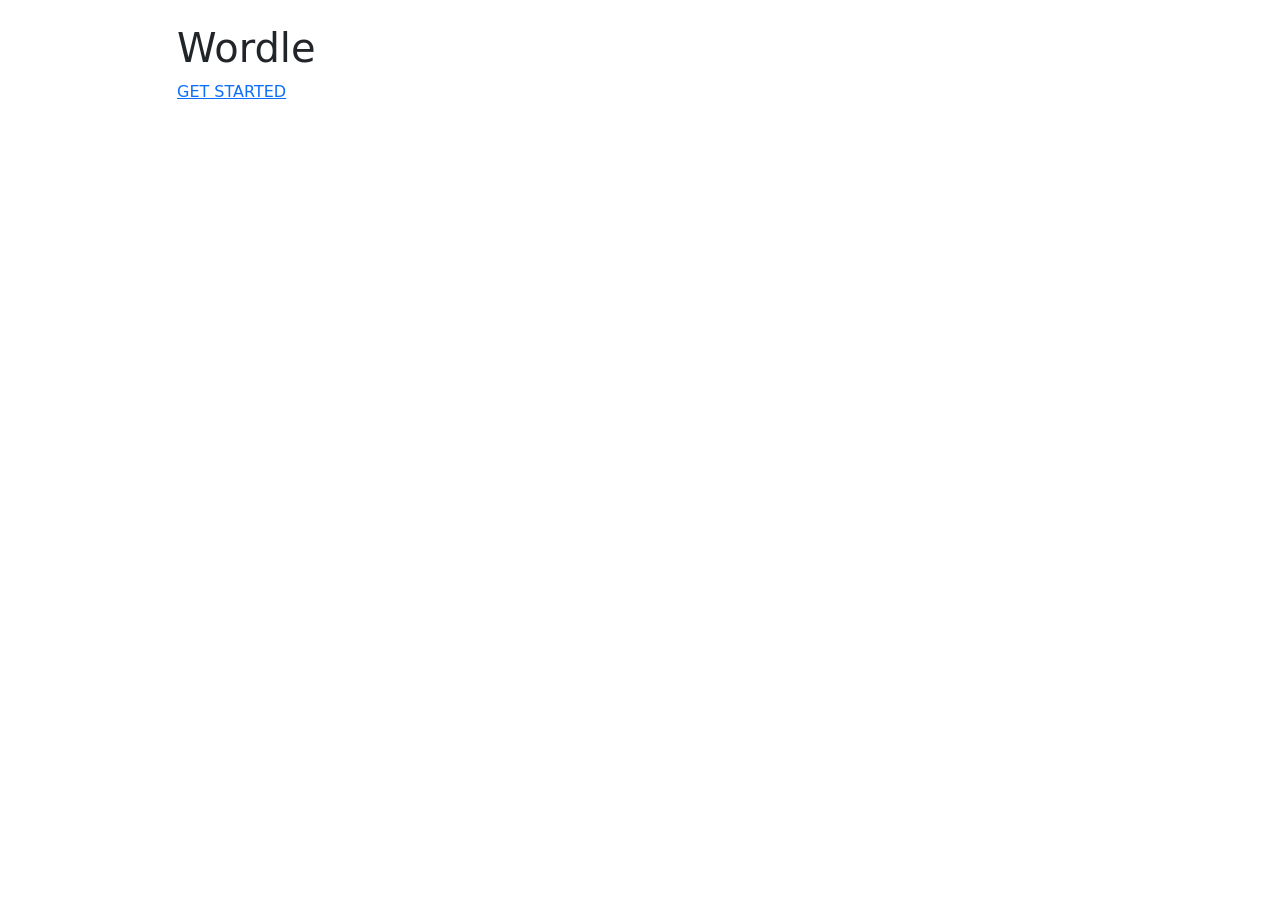
==== index.html @ 1515bff1 "Add files via upload" ====
<!DOCTYPE html>
<html>
    <head>
        <meta charset="utf-8">
        <meta name="viewport" content="width=device-width, initial-scale=1">
        <title>Wordle Game</title>

        <link href="https://cdn.jsdelivr.net/npm/bootstrap@5.3.0-alpha1/dist/css/bootstrap.min.css" rel="stylesheet" integrity="sha384-GLhlTQ8iRABdZLl6O3oVMWSktQOp6b7In1Zl3/Jr59b6EGGoI1aFkw7cmDA6j6gD" crossorigin="anonymous">
    </head>
    <body>
    <main>
        <main> 
            <div class="container">
                <div class="row">
                  <div class="col-1">
                    <br>
                  </div>
                  <div class="col-10">
                    <br>
                    <h1 id="title">Wordle</h1>
                    <a href="wordle.html">GET STARTED</a>
                    <div id="board">
                    </div>
                    <br><br>
                </div>
                <div class="col-1">
                    <br>
                </div>
                </div>
            </div>
        </main> 
    </main>
    </body>
</html>
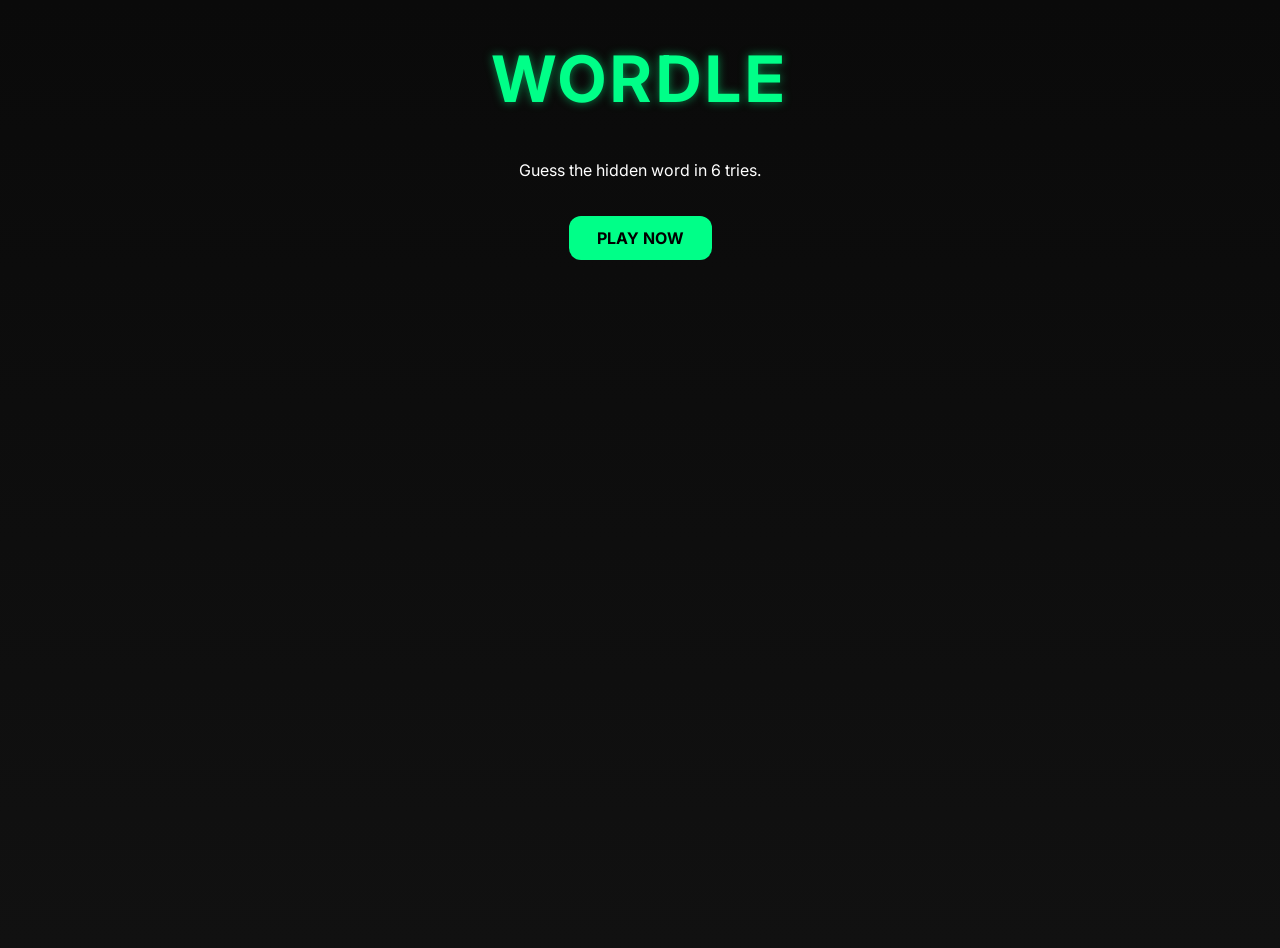
==== commit 6c77c1db: "Update index.html" ====
--- a/index.html
+++ b/index.html
@@ -1,34 +1,22 @@
 <!DOCTYPE html>
-<html>
-    <head>
-        <meta charset="utf-8">
-        <meta name="viewport" content="width=device-width, initial-scale=1">
-        <title>Wordle Game</title>
-
-        <link href="https://cdn.jsdelivr.net/npm/bootstrap@5.3.0-alpha1/dist/css/bootstrap.min.css" rel="stylesheet" integrity="sha384-GLhlTQ8iRABdZLl6O3oVMWSktQOp6b7In1Zl3/Jr59b6EGGoI1aFkw7cmDA6j6gD" crossorigin="anonymous">
-    </head>
-    <body>
-    <main>
-        <main> 
-            <div class="container">
-                <div class="row">
-                  <div class="col-1">
-                    <br>
-                  </div>
-                  <div class="col-10">
-                    <br>
-                    <h1 id="title">Wordle</h1>
-                    <a href="wordle.html">GET STARTED</a>
-                    <div id="board">
-                    </div>
-                    <br><br>
-                </div>
-                <div class="col-1">
-                    <br>
-                </div>
-                </div>
-            </div>
-        </main> 
+<html lang="en">
+<head>
+    <meta charset="UTF-8">
+    <meta name="viewport" content="width=device-width, initial-scale=1.0">
+    <title>Wordle Game</title>
+    <link rel="stylesheet" href="style.css">
+</head>
+<body>
+    <main class="hero">
+        <div class="hero-content">
+            <h1 id="title">WORDLE</h1>
+            <p class="subtitle">
+                Guess the hidden word in 6 tries.
+            </p>
+            <a href="wordle.html" class="start-btn">
+                PLAY NOW
+            </a>
+        </div>
     </main>
-    </body>
-</html>+</body>
+</html>
--- a/style.css
+++ b/style.css
@@ -0,0 +1,119 @@
+@import url('https://fonts.googleapis.com/css2?family=Inter:wght@400;600;700&display=swap');
+
+body {
+    font-family: 'Inter', sans-serif;
+    text-align: center;
+
+    background: linear-gradient(
+        180deg,
+        #0a0a0a 0%,
+        #111111 100%
+    );
+
+    color: white;
+    min-height: 100vh;
+}
+
+#title {
+    font-size: 4rem;
+    font-weight: 700;
+    letter-spacing: 4px;
+
+    color: #00ff88;
+
+    margin-top: 40px;
+
+    text-shadow:
+        0 0 10px rgba(0,255,136,0.5);
+}
+
+#board {
+    width: 350px;
+    height: 420px;
+
+    margin: 20px auto;
+
+    display: flex;
+    flex-wrap: wrap;
+    justify-content: center;
+
+    padding: 15px;
+
+    border-radius: 20px;
+
+    background: rgba(255,255,255,0.03);
+
+    backdrop-filter: blur(8px);
+
+    box-shadow:
+        0 0 25px rgba(0,255,136,0.08);
+}
+
+.tile {
+    width: 60px;
+    height: 60px;
+    margin: 4px;
+
+    border: 2px solid #2a2a2a;
+    border-radius: 12px;
+
+    background-color: #151515;
+
+    color: white;
+
+    font-size: 32px;
+    font-weight: 700;
+
+    display: flex;
+    justify-content: center;
+    align-items: center;
+
+    transition: 0.2s ease;
+}
+
+.tile:hover {
+    transform: scale(1.05);
+    border-color: #00ff88;
+}
+
+.correct {
+    background: #00c853;
+    border-color: #00c853;
+    color: white;
+}
+
+.present {
+    background: #ffb300;
+    border-color: #ffb300;
+    color: white;
+}
+
+.absent {
+    background: #444;
+    border-color: #444;
+    color: white;
+}
+
+a {
+    display: inline-block;
+
+    margin-top: 20px;
+    padding: 12px 28px;
+
+    background: #00ff88;
+    color: black;
+
+    font-weight: 700;
+    text-decoration: none;
+
+    border-radius: 12px;
+
+    transition: 0.3s ease;
+}
+
+a:hover {
+    transform: translateY(-3px);
+
+    box-shadow:
+        0 0 20px rgba(0,255,136,0.4);
+}
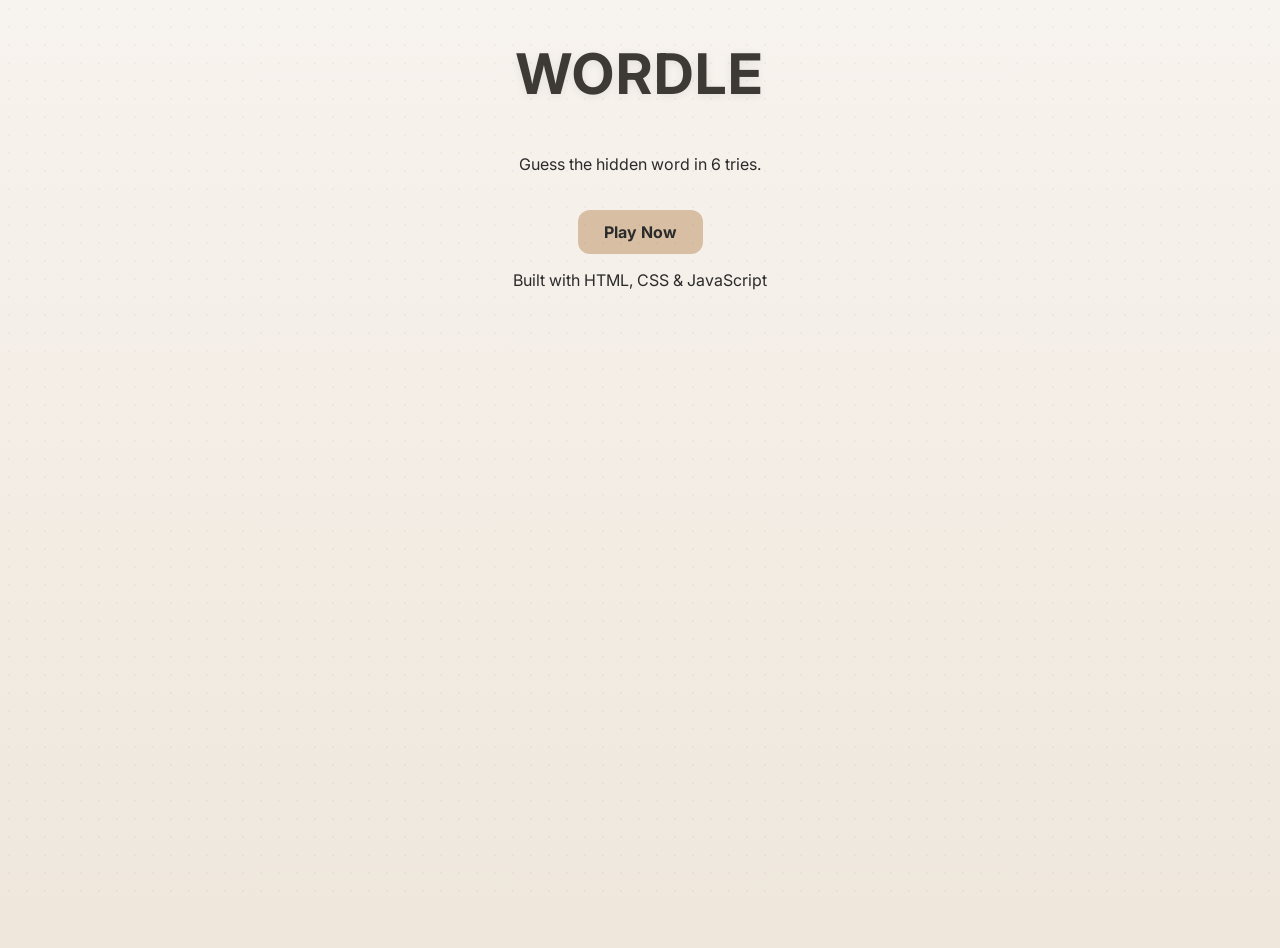
==== commit d3e1ec6d: "Update index.html" ====
--- a/index.html
+++ b/index.html
@@ -2,21 +2,35 @@
 <html lang="en">
 <head>
     <meta charset="UTF-8">
-    <meta name="viewport" content="width=device-width, initial-scale=1.0">
+    <meta
+        name="viewport"
+        content="width=device-width, initial-scale=1.0">
     <title>Wordle Game</title>
     <link rel="stylesheet" href="style.css">
 </head>
 <body>
     <main class="hero">
-        <div class="hero-content">
-            <h1 id="title">WORDLE</h1>
+        <section class="hero-content">
+
+            <h1 id="title">
+                WORDLE
+            </h1>
+
             <p class="subtitle">
                 Guess the hidden word in 6 tries.
             </p>
-            <a href="wordle.html" class="start-btn">
-                PLAY NOW
+
+            <a
+                href="wordle.html"
+                class="start-btn"
+                aria-label="Start the game"
+            >
+                Play Now
             </a>
-        </div>
+        </section>
     </main>
+    <p class="mini-text">
+    Built with HTML, CSS & JavaScript
+</p>
 </body>
 </html>
--- a/style.css
+++ b/style.css
@@ -6,114 +6,211 @@
 
     background: linear-gradient(
         180deg,
-        #0a0a0a 0%,
-        #111111 100%
+        #f7f3ee 0%,
+        #efe7dc 100%
     );
 
-    color: white;
+    color: #2b2b2b;
     min-height: 100vh;
 }
 
+/* =======================
+   TITLE (soft calm)
+======================= */
+
 #title {
-    font-size: 4rem;
+    font-size: 3.5rem;
     font-weight: 700;
-    letter-spacing: 4px;
-
-    color: #00ff88;
+    letter-spacing: 2px;
+
+    color: #3d3a35;
 
     margin-top: 40px;
 
-    text-shadow:
-        0 0 10px rgba(0,255,136,0.5);
-}
+    text-shadow: 0 2px 10px rgba(0,0,0,0.08);
+
+    animation: none;
+}
+
+/* =======================
+   BOARD (paper card)
+======================= */
 
 #board {
-    width: 350px;
-    height: 420px;
-
-    margin: 20px auto;
-
-    display: flex;
-    flex-wrap: wrap;
+    display: grid;
+    grid-template-columns: repeat(5, 60px);
+    grid-template-rows: repeat(6, 60px);
+    gap: 8px;
+
     justify-content: center;
 
-    padding: 15px;
-
-    border-radius: 20px;
-
-    background: rgba(255,255,255,0.03);
-
-    backdrop-filter: blur(8px);
+    margin: 25px auto;
+
+    padding: 18px;
+
+    border-radius: 18px;
+
+    background: #fffaf3;
 
     box-shadow:
-        0 0 25px rgba(0,255,136,0.08);
-}
+        0 10px 30px rgba(0,0,0,0.08);
+
+    border: 1px solid rgba(0,0,0,0.06);
+}
+
+/* =======================
+   TILES (soft cards)
+======================= */
 
 .tile {
     width: 60px;
     height: 60px;
-    margin: 4px;
-
-    border: 2px solid #2a2a2a;
+
+    margin: 0;
+
     border-radius: 12px;
 
-    background-color: #151515;
-
-    color: white;
-
-    font-size: 32px;
+    background-color: #ffffff;
+
+    border: 2px solid #e7ded2;
+
+    color: #2b2b2b;
+
+    font-size: 28px;
     font-weight: 700;
 
     display: flex;
     justify-content: center;
     align-items: center;
 
-    transition: 0.2s ease;
+    transition: transform 0.15s ease, background-color 0.2s ease;
 }
 
 .tile:hover {
-    transform: scale(1.05);
-    border-color: #00ff88;
-}
+    transform: translateY(-2px);
+    border-color: #c9b9a3;
+}
+
+/* pop animation */
+.tile.pop {
+    animation: pop 0.12s ease;
+}
+
+@keyframes pop {
+    0% { transform: scale(0.85); }
+    100% { transform: scale(1); }
+}
+
+/* =======================
+   WORDLE COLORS (cozy palette)
+======================= */
 
 .correct {
-    background: #00c853;
-    border-color: #00c853;
+    background: #7fbf9b; /* muted green */
+    border-color: #7fbf9b;
     color: white;
 }
 
 .present {
-    background: #ffb300;
-    border-color: #ffb300;
+    background: #e3c26f; /* warm mustard */
+    border-color: #e3c26f;
     color: white;
 }
 
 .absent {
-    background: #444;
-    border-color: #444;
+    background: #b8b2aa; /* soft gray */
+    border-color: #b8b2aa;
     color: white;
 }
+
+/* =======================
+   BUTTON / LINK (soft UI)
+======================= */
 
 a {
     display: inline-block;
 
     margin-top: 20px;
-    padding: 12px 28px;
-
-    background: #00ff88;
-    color: black;
+    padding: 12px 26px;
+
+    background: #d8bfa3;
+    color: #2b2b2b;
 
     font-weight: 700;
     text-decoration: none;
 
     border-radius: 12px;
 
-    transition: 0.3s ease;
+    transition: 0.2s ease;
 }
 
 a:hover {
-    transform: translateY(-3px);
-
-    box-shadow:
-        0 0 20px rgba(0,255,136,0.4);
-}
+    transform: translateY(-2px);
+    background: #cfae8f;
+    box-shadow: 0 6px 15px rgba(0,0,0,0.1);
+}
+
+/* =======================
+   GAME CONTAINER (optional)
+======================= */
+
+.instructions {
+    margin-top: 35px;
+
+    text-align: left;
+
+    background: #fffaf3;
+
+    padding: 22px;
+
+    border-radius: 16px;
+
+    border: 1px solid rgba(0,0,0,0.06);
+
+    box-shadow: 0 8px 20px rgba(0,0,0,0.05);
+}
+
+.instructions h2 {
+    margin-bottom: 12px;
+
+    color: #3d3a35;
+}
+
+.instructions p {
+    margin: 8px 0;
+
+    color: #5a5650;
+}
+
+/* =======================
+   SCREENS
+======================= */
+
+.fail-screen {
+    border: 1px solid rgba(200, 120, 120, 0.2);
+    box-shadow: 0 10px 25px rgba(200, 120, 120, 0.1);
+}
+
+.success-screen {
+    border: 1px solid rgba(120, 180, 140, 0.2);
+    box-shadow: 0 10px 25px rgba(120, 180, 140, 0.1);
+}
+
+/* =======================
+   COZY FEEL DETAIL
+======================= */
+
+body::before {
+    content: "";
+    position: fixed;
+    inset: 0;
+
+    background-image: radial-gradient(
+        rgba(0,0,0,0.03) 1px,
+        transparent 1px
+    );
+
+    background-size: 18px 18px;
+
+    pointer-events: none;
+}
